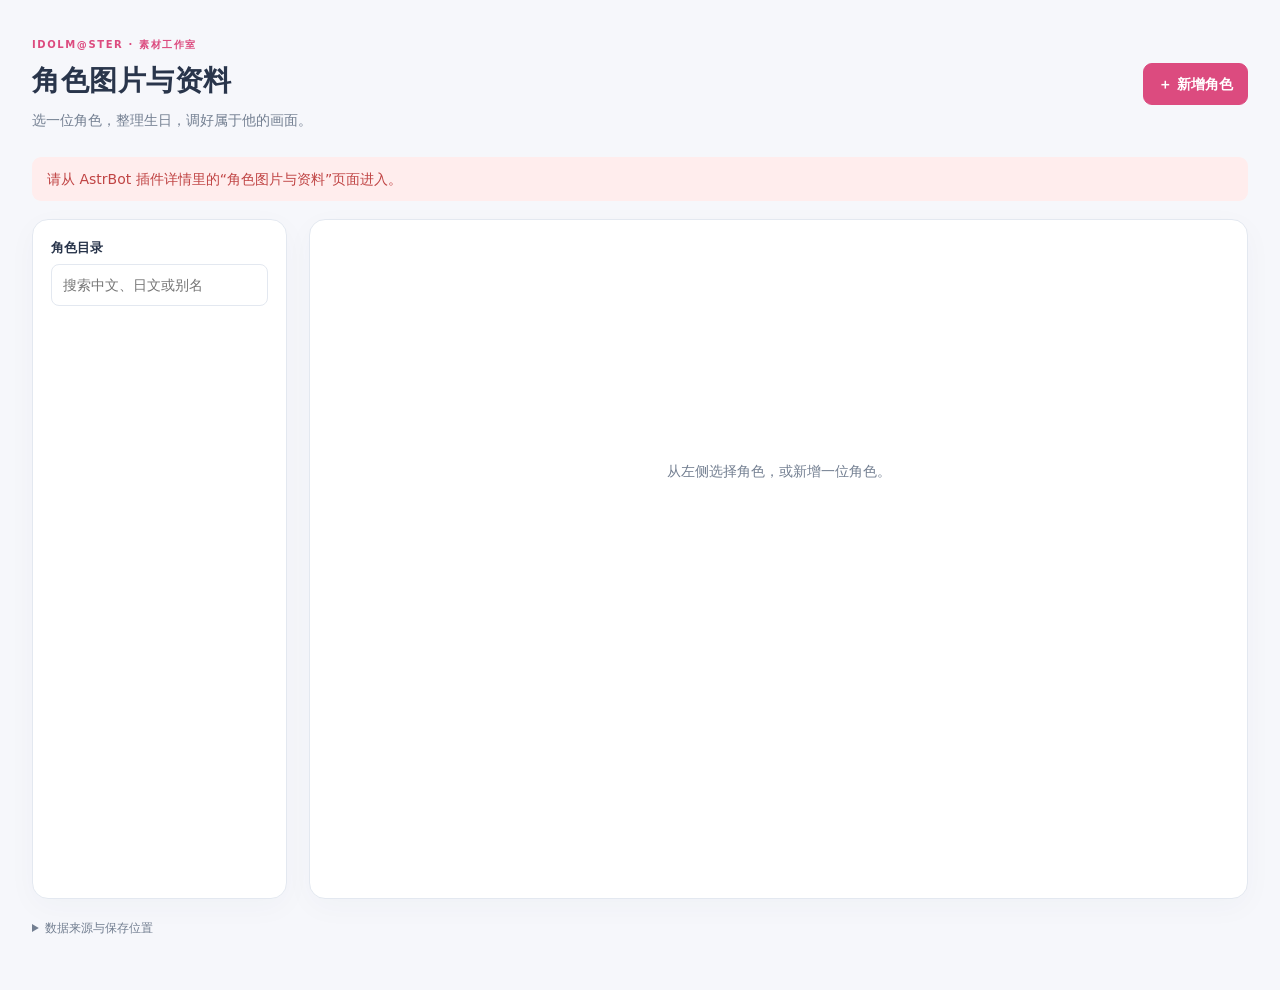
==== pages/editor/index.html @ 06b604fa "feat: update imas birthday plugin" ====
<!doctype html>
<html lang="zh-CN">
<head><meta charset="utf-8"><meta name="viewport" content="width=device-width,initial-scale=1"><title>角色图片与资料</title><link rel="stylesheet" href="./style.css"></head>
<body>
<header><div><span class="eyebrow">IDOLM@STER · 素材工作室</span><h1>角色图片与资料</h1><p>选一位角色，整理生日，调好属于他的画面。</p></div><button id="new" class="primary">＋ 新增角色</button></header>
<div id="status" role="status" aria-live="polite">正在连接 AstrBot…</div>
<div class="workspace">
<aside><label for="search">角色目录</label><input id="search" type="search" placeholder="搜索中文、日文或别名"><div id="count" class="muted"></div><nav id="characters" aria-label="角色列表"></nav></aside>
<main><div id="empty" class="empty">从左侧选择角色，或新增一位角色。</div>
<form id="form" hidden><fieldset id="fields">
<div class="section-head"><div><span class="eyebrow">PROFILE</span><h2 id="title"></h2></div><span id="origin" class="badge"></span></div>
<section class="profile-grid">
<label>登记名字<input id="name" maxlength="80" required placeholder="用于搜索和加推，例如 美作武史"><small>已有角色的登记名字保持固定。</small></label>
<label>日文显示名<input id="name_jp" maxlength="80" placeholder="留空沿用原资料"><small id="base_name"></small></label>
<label>所属企划<select id="brand"></select></label>
<label>补充别名<input id="aliases" placeholder="每个别名用逗号分隔"><small>例如 武内p, 灰姑娘P</small></label>
<label>生日来源<select id="birthday_mode"><option value="inherit">沿用基础数据</option><option value="custom">手动设置</option><option value="none">没有生日／不参与生日提醒</option></select></label>
<label>生日<input id="birthday" placeholder="MM-DD，例如 04-16" maxlength="5"><small id="base_birthday"></small></label>
<label class="wide">资料来源或备注<input id="source_note" maxlength="500" placeholder="可记录官网链接或修改原因"></label>
</section>
<div class="section-head image-heading"><div><span class="eyebrow">ARTWORK</span><h2>两种用途，分别调整</h2></div><p class="muted">拖动画面调整位置，也可以使用下方滑块。</p></div>
<div class="image-grid" id="image_editors"></div>
<div class="actions"><span id="dirty" class="muted">修改后点击保存生效</span><button id="discard" type="button">撤销未保存修改</button><button type="submit" class="primary">保存修改</button></div>
</fieldset></form>
<section id="preview_area" hidden><div class="section-head"><h2>实际效果</h2><button id="preview" type="button">预览已保存的名片</button></div><p class="muted">裁切框实时预览；这里使用插件实际渲染器生成已保存的生日卡和担当名片。</p><div id="previews"></div></section>
</main></div>
<footer><details><summary>数据来源与保存位置</summary><p id="sources"></p><p>手动资料优先于自动同步，图片以副本保存。原来的本地图不会被覆盖。生日设为“沿用基础数据”、图片选择“恢复原图”后保存，即可恢复原有来源。</p><p id="storage"></p></details></footer>
<script type="module" src="./app.js"></script>
</body></html>
---- pages/editor/style.css ----
:root{color-scheme:light;--bg:#f6f7fb;--surface:#fff;--text:#29354b;--muted:#737f91;--border:#e3e8f0;--accent:#dc4b7f;--soft:#fdf0f5;--input:#fff;--shadow:0 8px 30px #2d365008}
[data-theme=dark]{color-scheme:dark;--bg:#161b25;--surface:#202838;--text:#e2e8f2;--muted:#a8b5ca;--border:#354055;--accent:#ff8cb4;--soft:#392637;--input:#192131;--shadow:none}
*{box-sizing:border-box}body{margin:0;padding:32px;font:14px/1.6 system-ui,"Microsoft YaHei",sans-serif;background:var(--bg);color:var(--text)}header{display:flex;align-items:center;justify-content:space-between;gap:20px;max-width:1500px;margin:auto auto 20px}h1{font-size:28px;letter-spacing:.02em;margin:5px 0}h2{font-size:19px;margin:3px 0}p{margin:5px 0;color:var(--muted)}.eyebrow{font-size:10px;font-weight:750;letter-spacing:.16em;color:var(--accent)}button,input,select{font:inherit}button{cursor:pointer;border:1px solid var(--border);border-radius:9px;padding:9px 14px;background:var(--surface);color:var(--text)}button:hover{border-color:var(--accent)}button.primary{background:var(--accent);border-color:var(--accent);color:#fff;font-weight:650}button:disabled{opacity:.5;cursor:wait}input,select{width:100%;padding:9px 11px;border:1px solid var(--border);border-radius:8px;background:var(--input);color:var(--text);margin-top:5px}input:focus,select:focus{outline:2px solid var(--accent);outline-offset:1px}input[readonly]{color:var(--muted)}label{display:block;font-size:13px;font-weight:600}small,.muted{font-size:12px;color:var(--muted);font-weight:400}small{display:block;margin-top:5px}#status{max-width:1500px;margin:0 auto 18px;padding:11px 15px;border-radius:9px;background:var(--soft);min-height:42px}#status.error{color:#c04444;background:#ffeded}.workspace{display:grid;grid-template-columns:255px minmax(0,1fr);gap:22px;max-width:1500px;margin:auto}aside,main{background:var(--surface);border:1px solid var(--border);border-radius:16px;box-shadow:var(--shadow)}aside{padding:18px;height:calc(100vh - 220px);min-height:420px;position:sticky;top:18px;display:flex;flex-direction:column}#count{margin:12px 0 8px}nav{overflow:auto;flex:1}nav button{display:block;width:100%;text-align:left;margin:0 0 5px;border:0;background:transparent;padding:10px}nav button.active{background:var(--soft);color:var(--accent)}nav small{margin:0}main{padding:26px;min-height:560px;min-width:0}fieldset{padding:0;margin:0;border:0;min-width:0}.section-head{display:flex;align-items:center;justify-content:space-between;gap:16px;margin-bottom:18px}.badge{background:var(--soft);color:var(--accent);padding:4px 10px;border-radius:30px;font-size:11px}.profile-grid{display:grid;grid-template-columns:1fr 1fr;gap:16px 22px}.wide{grid-column:1/-1}.image-heading{margin-top:30px;border-top:1px solid var(--border);padding-top:24px}.image-grid{display:grid;grid-template-columns:1fr 1fr;gap:20px}.image-editor{border:1px solid var(--border);border-radius:12px;padding:16px;min-width:0}.image-editor h3{font-size:15px;margin:0 0 12px}.stage{height:290px;display:flex;align-items:center;justify-content:center;background:var(--bg);border-radius:8px;overflow:hidden;position:relative}.stage canvas{max-height:265px;max-width:100%;touch-action:none;cursor:grab;box-shadow:0 3px 15px #0001}.stage canvas:active{cursor:grabbing}.image-editor input[type=file]{font-size:11px;margin:12px 0}.image-editor input[type=range]{padding:0;accent-color:var(--accent)}.image-editor .row{display:grid;grid-template-columns:60px 1fr;align-items:center;gap:10px;margin-top:8px}.image-editor .reset{display:flex;gap:6px;justify-content:space-between;margin-top:12px}.image-editor .reset button{font-size:11px;padding:6px 9px}.actions{display:flex;align-items:center;justify-content:flex-end;gap:10px;border-top:1px solid var(--border);margin-top:26px;padding-top:20px}.actions span{margin-right:auto}.empty{display:grid;place-items:center;min-height:450px;color:var(--muted)}#preview_area{margin-top:25px;border-top:1px solid var(--border);padding-top:22px}#previews{display:grid;grid-template-columns:1fr 1fr;gap:15px;margin-top:16px}#previews img{width:100%;border:1px solid var(--border);border-radius:8px}footer{max-width:1500px;margin:20px auto;font-size:12px;color:var(--muted)}footer p{margin:10px 0;overflow-wrap:anywhere}summary{cursor:pointer}body.busy{cursor:progress}body.busy button{pointer-events:none;opacity:.6}[hidden]{display:none!important}@media(max-width:950px){body{padding:16px}.workspace{grid-template-columns:200px minmax(0,1fr)}.image-grid{grid-template-columns:1fr}.profile-grid{grid-template-columns:1fr}.wide{grid-column:auto}.section-head{flex-wrap:wrap}.actions{flex-wrap:wrap}}@media(max-width:600px){.workspace{grid-template-columns:1fr}aside{position:static;height:250px;min-height:0}main{padding:18px}h1{font-size:22px}#previews{grid-template-columns:1fr}.actions span{width:100%}}
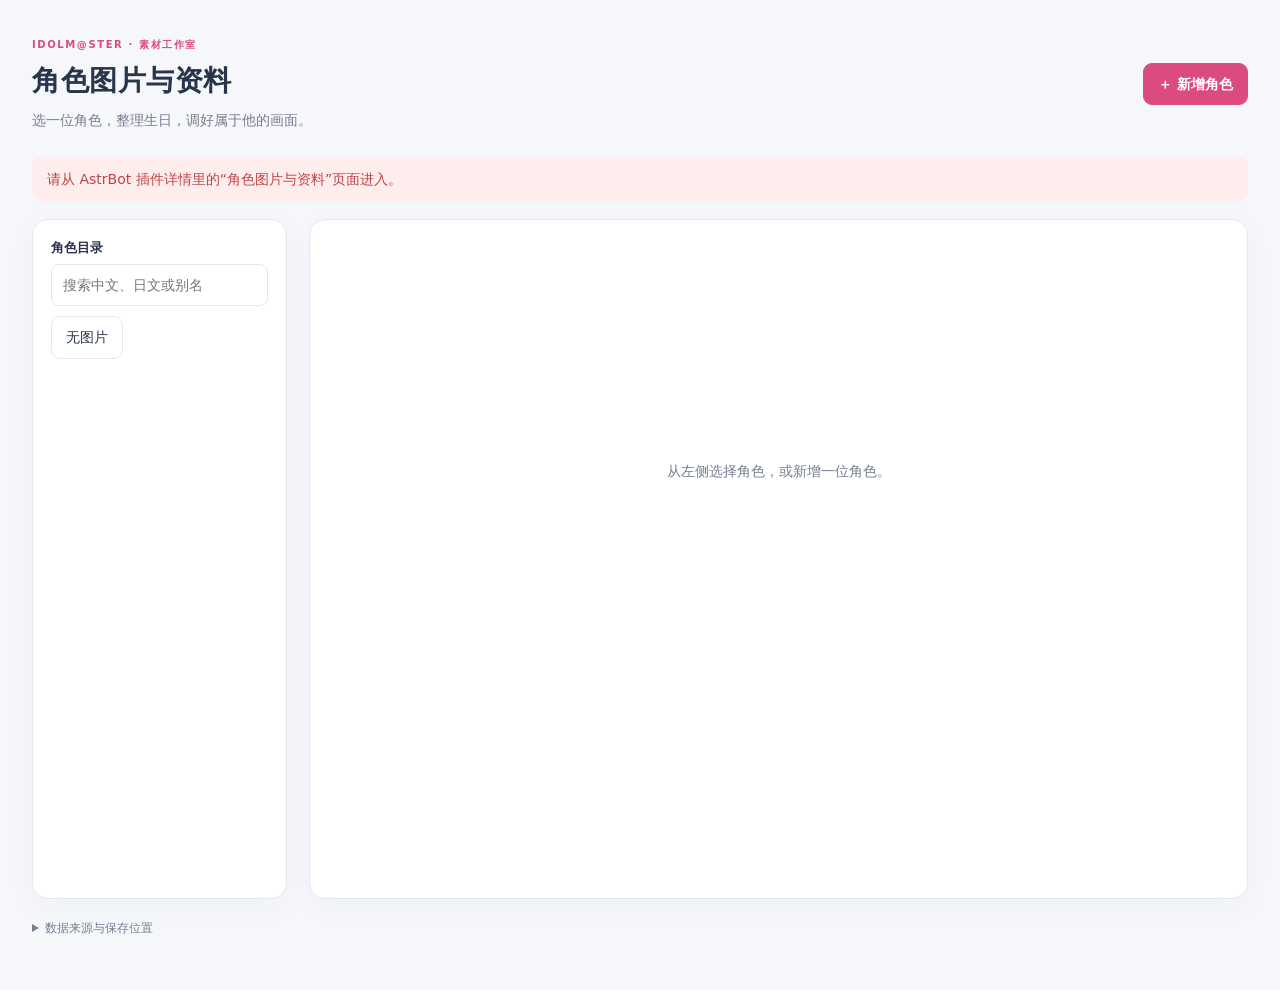
==== commit 3cbaf6d7: "Prefer original character names and add missing-image filters" ====
--- a/pages/editor/index.html
+++ b/pages/editor/index.html
@@ -2,10 +2,11 @@
 <html lang="zh-CN">
 <head><meta charset="utf-8"><meta name="viewport" content="width=device-width,initial-scale=1"><title>角色图片与资料</title><link rel="stylesheet" href="./style.css"></head>
 <body>
+<img id="tantou-mask" src="./assets/tantou-mask.png" alt="" hidden>
 <header><div><span class="eyebrow">IDOLM@STER · 素材工作室</span><h1>角色图片与资料</h1><p>选一位角色，整理生日，调好属于他的画面。</p></div><button id="new" class="primary">＋ 新增角色</button></header>
 <div id="status" role="status" aria-live="polite">正在连接 AstrBot…</div>
 <div class="workspace">
-<aside><label for="search">角色目录</label><input id="search" type="search" placeholder="搜索中文、日文或别名"><div id="count" class="muted"></div><nav id="characters" aria-label="角色列表"></nav></aside>
+<aside><label for="search">角色目录</label><input id="search" type="search" placeholder="搜索中文、日文或别名"><div class="image-filter"><button id="missing-images" type="button" aria-pressed="false">无图片</button><select id="missing-kind" aria-label="缺图用途" hidden><option value="any">任一用途缺图</option><option value="tantou">缺担当头像</option><option value="birthday">缺生日图</option><option value="both">两种都缺图</option></select></div><div id="count" class="muted"></div><nav id="characters" aria-label="角色列表"></nav></aside>
 <main><div id="empty" class="empty">从左侧选择角色，或新增一位角色。</div>
 <form id="form" hidden><fieldset id="fields">
 <div class="section-head"><div><span class="eyebrow">PROFILE</span><h2 id="title"></h2></div><span id="origin" class="badge"></span></div>
--- a/pages/editor/style.css
+++ b/pages/editor/style.css
@@ -1,3 +1,5 @@
 :root{color-scheme:light;--bg:#f6f7fb;--surface:#fff;--text:#29354b;--muted:#737f91;--border:#e3e8f0;--accent:#dc4b7f;--soft:#fdf0f5;--input:#fff;--shadow:0 8px 30px #2d365008}
 [data-theme=dark]{color-scheme:dark;--bg:#161b25;--surface:#202838;--text:#e2e8f2;--muted:#a8b5ca;--border:#354055;--accent:#ff8cb4;--soft:#392637;--input:#192131;--shadow:none}
 *{box-sizing:border-box}body{margin:0;padding:32px;font:14px/1.6 system-ui,"Microsoft YaHei",sans-serif;background:var(--bg);color:var(--text)}header{display:flex;align-items:center;justify-content:space-between;gap:20px;max-width:1500px;margin:auto auto 20px}h1{font-size:28px;letter-spacing:.02em;margin:5px 0}h2{font-size:19px;margin:3px 0}p{margin:5px 0;color:var(--muted)}.eyebrow{font-size:10px;font-weight:750;letter-spacing:.16em;color:var(--accent)}button,input,select{font:inherit}button{cursor:pointer;border:1px solid var(--border);border-radius:9px;padding:9px 14px;background:var(--surface);color:var(--text)}button:hover{border-color:var(--accent)}button.primary{background:var(--accent);border-color:var(--accent);color:#fff;font-weight:650}button:disabled{opacity:.5;cursor:wait}input,select{width:100%;padding:9px 11px;border:1px solid var(--border);border-radius:8px;background:var(--input);color:var(--text);margin-top:5px}input:focus,select:focus{outline:2px solid var(--accent);outline-offset:1px}input[readonly]{color:var(--muted)}label{display:block;font-size:13px;font-weight:600}small,.muted{font-size:12px;color:var(--muted);font-weight:400}small{display:block;margin-top:5px}#status{max-width:1500px;margin:0 auto 18px;padding:11px 15px;border-radius:9px;background:var(--soft);min-height:42px}#status.error{color:#c04444;background:#ffeded}.workspace{display:grid;grid-template-columns:255px minmax(0,1fr);gap:22px;max-width:1500px;margin:auto}aside,main{background:var(--surface);border:1px solid var(--border);border-radius:16px;box-shadow:var(--shadow)}aside{padding:18px;height:calc(100vh - 220px);min-height:420px;position:sticky;top:18px;display:flex;flex-direction:column}#count{margin:12px 0 8px}nav{overflow:auto;flex:1}nav button{display:block;width:100%;text-align:left;margin:0 0 5px;border:0;background:transparent;padding:10px}nav button.active{background:var(--soft);color:var(--accent)}nav small{margin:0}main{padding:26px;min-height:560px;min-width:0}fieldset{padding:0;margin:0;border:0;min-width:0}.section-head{display:flex;align-items:center;justify-content:space-between;gap:16px;margin-bottom:18px}.badge{background:var(--soft);color:var(--accent);padding:4px 10px;border-radius:30px;font-size:11px}.profile-grid{display:grid;grid-template-columns:1fr 1fr;gap:16px 22px}.wide{grid-column:1/-1}.image-heading{margin-top:30px;border-top:1px solid var(--border);padding-top:24px}.image-grid{display:grid;grid-template-columns:1fr 1fr;gap:20px}.image-editor{border:1px solid var(--border);border-radius:12px;padding:16px;min-width:0}.image-editor h3{font-size:15px;margin:0 0 12px}.stage{height:290px;display:flex;align-items:center;justify-content:center;background:var(--bg);border-radius:8px;overflow:hidden;position:relative}.stage canvas{max-height:265px;max-width:100%;touch-action:none;cursor:grab;box-shadow:0 3px 15px #0001}.stage canvas:active{cursor:grabbing}.image-editor input[type=file]{font-size:11px;margin:12px 0}.image-editor input[type=range]{padding:0;accent-color:var(--accent)}.image-editor .row{display:grid;grid-template-columns:60px 1fr;align-items:center;gap:10px;margin-top:8px}.image-editor .reset{display:flex;gap:6px;justify-content:space-between;margin-top:12px}.image-editor .reset button{font-size:11px;padding:6px 9px}.actions{display:flex;align-items:center;justify-content:flex-end;gap:10px;border-top:1px solid var(--border);margin-top:26px;padding-top:20px}.actions span{margin-right:auto}.empty{display:grid;place-items:center;min-height:450px;color:var(--muted)}#preview_area{margin-top:25px;border-top:1px solid var(--border);padding-top:22px}#previews{display:grid;grid-template-columns:1fr 1fr;gap:15px;margin-top:16px}#previews img{width:100%;border:1px solid var(--border);border-radius:8px}footer{max-width:1500px;margin:20px auto;font-size:12px;color:var(--muted)}footer p{margin:10px 0;overflow-wrap:anywhere}summary{cursor:pointer}body.busy{cursor:progress}body.busy button{pointer-events:none;opacity:.6}[hidden]{display:none!important}@media(max-width:950px){body{padding:16px}.workspace{grid-template-columns:200px minmax(0,1fr)}.image-grid{grid-template-columns:1fr}.profile-grid{grid-template-columns:1fr}.wide{grid-column:auto}.section-head{flex-wrap:wrap}.actions{flex-wrap:wrap}}@media(max-width:600px){.workspace{grid-template-columns:1fr}aside{position:static;height:250px;min-height:0}main{padding:18px}h1{font-size:22px}#previews{grid-template-columns:1fr}.actions span{width:100%}}
+
+.image-filter{display:flex;gap:8px;margin:10px 0;align-items:center}.image-filter select{min-width:0;flex:1}.image-filter button[aria-pressed="true"]{background:#fce5ee;border-color:#ed5086;color:#b42d60}
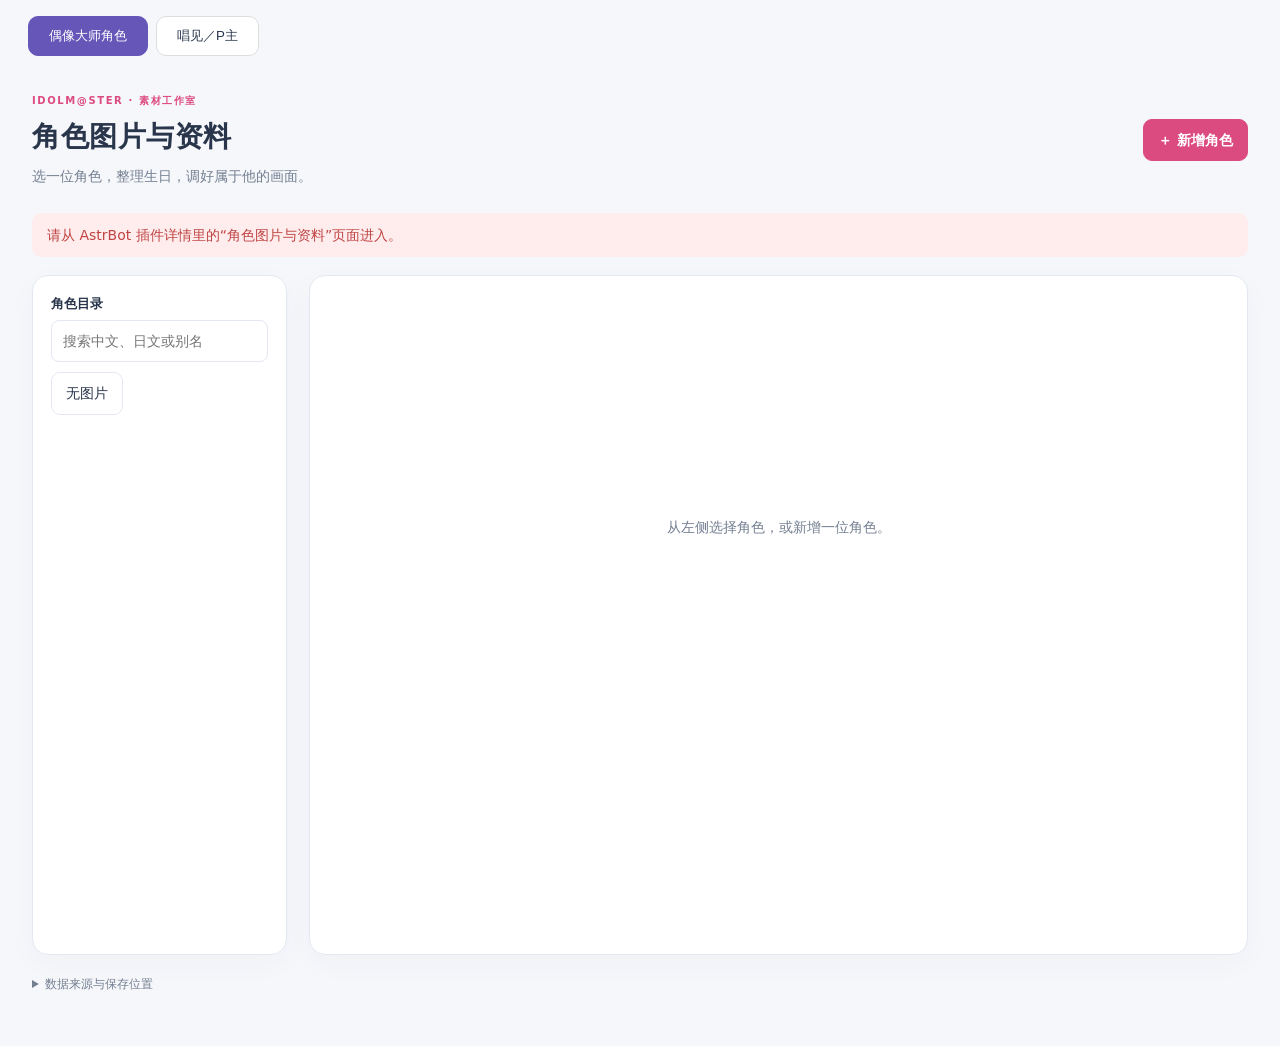
==== commit efe275a5: "feat: unify asset editor and add password-protected standalone access" ====
--- a/pages/editor/index.html
+++ b/pages/editor/index.html
@@ -1,7 +1,4 @@
-<!doctype html>
-<html lang="zh-CN">
-<head><meta charset="utf-8"><meta name="viewport" content="width=device-width,initial-scale=1"><title>角色图片与资料</title><link rel="stylesheet" href="./style.css"></head>
-<body>
+<!doctype html><html lang="zh-CN"><head><meta charset="utf-8"><meta name="viewport" content="width=device-width,initial-scale=1"><title>图片与资料管理</title><style>body{margin:0;background:#f6f7fb;font:14px system-ui,sans-serif}.modules{display:flex;gap:8px;padding:16px 28px 0}.modules button{padding:10px 20px;border:1px solid #ddd;border-radius:10px;background:white;cursor:pointer;color:#29354b}.modules button[aria-selected=true]{background:#6556b8;color:white;border-color:#6556b8}[hidden]{display:none!important}[data-theme=dark] body{background:#161b25}</style></head><body><nav class="modules" role="tablist" aria-label="资料模块"><button id="characters-tab" role="tab" aria-controls="characters-panel" aria-selected="true">偶像大师角色</button><button id="music-tab" role="tab" aria-controls="music-panel" aria-selected="false">唱见／P主</button></nav><div id="characters-panel" role="tabpanel" aria-labelledby="characters-tab"></div><div id="music-panel" role="tabpanel" aria-labelledby="music-tab" hidden></div><template id="characters-template"><link rel="stylesheet" href="./style.css"><div class="module-body">
 <img id="tantou-mask" src="./assets/tantou-mask.png" alt="" hidden>
 <header><div><span class="eyebrow">IDOLM@STER · 素材工作室</span><h1>角色图片与资料</h1><p>选一位角色，整理生日，调好属于他的画面。</p></div><button id="new" class="primary">＋ 新增角色</button></header>
 <div id="status" role="status" aria-live="polite">正在连接 AstrBot…</div>
@@ -26,5 +23,33 @@
 <section id="preview_area" hidden><div class="section-head"><h2>实际效果</h2><button id="preview" type="button">预览已保存的名片</button></div><p class="muted">裁切框实时预览；这里使用插件实际渲染器生成已保存的生日卡和担当名片。</p><div id="previews"></div></section>
 </main></div>
 <footer><details><summary>数据来源与保存位置</summary><p id="sources"></p><p>手动资料优先于自动同步，图片以副本保存。原来的本地图不会被覆盖。生日设为“沿用基础数据”、图片选择“恢复原图”后保存，即可恢复原有来源。</p><p id="storage"></p></details></footer>
-<script type="module" src="./app.js"></script>
-</body></html>
+
+</div></template><template id="music-template"><link rel="stylesheet" href="./people.css"><div class="module-body">
+<img id="mask" src="./assets/tantou-mask.png" alt="" hidden>
+<header><div><span class="eyebrow">MUSIC · 素材工作室</span><h1>唱见与P主图片资料</h1><p>整理名字与生日，调整担当名片里的头像。</p></div></header>
+<div id="status" role="status" aria-live="polite">正在连接 AstrBot…</div>
+<div class="workspace">
+<aside><label for="search">人物目录</label><input id="search" type="search" placeholder="搜索名字、罗马音或别名">
+<select id="kind" aria-label="人物类别"><option value="">全部</option><option value="utaite">唱见</option><option value="music_creator">P主／音乐创作者</option></select>
+<div class="filters"><label><input id="missing" type="checkbox"> 缺图片</label><label><input id="no-birthday" type="checkbox"> 未登记生日</label></div>
+<small id="count"></small><nav id="list" aria-label="人物列表"></nav><div class="paging"><button id="previous" type="button">上一页</button><span id="page"></span><button id="next" type="button">下一页</button></div></aside>
+<main><div id="empty">从左侧选择一位唱见或音乐创作者。</div>
+<form id="form" hidden><fieldset id="fields"><div class="heading"><h2 id="title"></h2><span id="badge"></span></div>
+<div class="profile-grid"><label>显示名字<input id="name" required maxlength="100"><small id="base-name"></small></label>
+<label>补充别名<textarea id="aliases" rows="3" placeholder="用逗号或换行分隔"></textarea><small>原目录中的名字和别名会继续保留。</small></label>
+<label>生日来源<select id="birthday-mode"><option value="inherit">沿用基础资料</option><option value="custom">手动设置</option><option value="none">不登记生日</option></select></label>
+<label>生日<input id="birthday" placeholder="MM-DD，例如 10-18" maxlength="5"><small id="base-birthday"></small></label>
+<label class="wide">来源说明或备注<input id="note" maxlength="500"></label></div>
+<div class="artwork"><section><h2>担当头像</h2><div class="stage"><canvas id="canvas" width="600" height="540" aria-label="拖动调整头像位置"></canvas></div>
+<input id="upload" type="file" accept="image/png,image/jpeg,image/webp,image/gif"><small>支持 PNG / JPEG / WebP / GIF，最大 10 MB。</small></section>
+<section class="controls"><label>填充方式<select id="fit"><option value="contain">完整显示</option><option value="cover">铺满头像框</option></select></label>
+<label>缩放<input id="zoom" type="range" min="0.25" max="4" step="0.01"></label>
+<label>水平位置<input id="x" type="range" min="0" max="1" step="0.001"></label>
+<label>垂直位置<input id="y" type="range" min="0" max="1" step="0.001"></label>
+<div class="buttons"><button id="center" type="button">居中</button><button id="moegirl-image" type="button" hidden>载入萌百图片</button><button id="restore" type="button">恢复来源图片</button></div><small id="image-note"></small></section></div>
+<div class="actions"><small id="dirty">修改后点击保存生效</small><button id="discard" type="button">撤销未保存修改</button><button type="submit" class="primary">保存修改</button></div>
+</fieldset></form>
+<section id="preview-area" hidden><div class="heading"><h2>实际名片</h2><button id="preview" type="button">预览已保存的名片</button></div><img id="preview-image" alt="担当名片预览" hidden></section>
+<details id="source-area" hidden><summary>资料来源</summary><div id="sources"></div></details>
+</main></div><footer><p>这里只管理唱见和音乐创作者，与偶像大师角色资料分开保存。未公开的生日保留为空。</p><p id="storage"></p></footer>
+</div></template><script type="module" src="./app.js"></script><script type="module" src="./people.js"></script><script type="module" src="./workspace.js"></script></body></html>
--- a/pages/editor/style.css
+++ b/pages/editor/style.css
@@ -1,5 +1,5 @@
-:root{color-scheme:light;--bg:#f6f7fb;--surface:#fff;--text:#29354b;--muted:#737f91;--border:#e3e8f0;--accent:#dc4b7f;--soft:#fdf0f5;--input:#fff;--shadow:0 8px 30px #2d365008}
-[data-theme=dark]{color-scheme:dark;--bg:#161b25;--surface:#202838;--text:#e2e8f2;--muted:#a8b5ca;--border:#354055;--accent:#ff8cb4;--soft:#392637;--input:#192131;--shadow:none}
-*{box-sizing:border-box}body{margin:0;padding:32px;font:14px/1.6 system-ui,"Microsoft YaHei",sans-serif;background:var(--bg);color:var(--text)}header{display:flex;align-items:center;justify-content:space-between;gap:20px;max-width:1500px;margin:auto auto 20px}h1{font-size:28px;letter-spacing:.02em;margin:5px 0}h2{font-size:19px;margin:3px 0}p{margin:5px 0;color:var(--muted)}.eyebrow{font-size:10px;font-weight:750;letter-spacing:.16em;color:var(--accent)}button,input,select{font:inherit}button{cursor:pointer;border:1px solid var(--border);border-radius:9px;padding:9px 14px;background:var(--surface);color:var(--text)}button:hover{border-color:var(--accent)}button.primary{background:var(--accent);border-color:var(--accent);color:#fff;font-weight:650}button:disabled{opacity:.5;cursor:wait}input,select{width:100%;padding:9px 11px;border:1px solid var(--border);border-radius:8px;background:var(--input);color:var(--text);margin-top:5px}input:focus,select:focus{outline:2px solid var(--accent);outline-offset:1px}input[readonly]{color:var(--muted)}label{display:block;font-size:13px;font-weight:600}small,.muted{font-size:12px;color:var(--muted);font-weight:400}small{display:block;margin-top:5px}#status{max-width:1500px;margin:0 auto 18px;padding:11px 15px;border-radius:9px;background:var(--soft);min-height:42px}#status.error{color:#c04444;background:#ffeded}.workspace{display:grid;grid-template-columns:255px minmax(0,1fr);gap:22px;max-width:1500px;margin:auto}aside,main{background:var(--surface);border:1px solid var(--border);border-radius:16px;box-shadow:var(--shadow)}aside{padding:18px;height:calc(100vh - 220px);min-height:420px;position:sticky;top:18px;display:flex;flex-direction:column}#count{margin:12px 0 8px}nav{overflow:auto;flex:1}nav button{display:block;width:100%;text-align:left;margin:0 0 5px;border:0;background:transparent;padding:10px}nav button.active{background:var(--soft);color:var(--accent)}nav small{margin:0}main{padding:26px;min-height:560px;min-width:0}fieldset{padding:0;margin:0;border:0;min-width:0}.section-head{display:flex;align-items:center;justify-content:space-between;gap:16px;margin-bottom:18px}.badge{background:var(--soft);color:var(--accent);padding:4px 10px;border-radius:30px;font-size:11px}.profile-grid{display:grid;grid-template-columns:1fr 1fr;gap:16px 22px}.wide{grid-column:1/-1}.image-heading{margin-top:30px;border-top:1px solid var(--border);padding-top:24px}.image-grid{display:grid;grid-template-columns:1fr 1fr;gap:20px}.image-editor{border:1px solid var(--border);border-radius:12px;padding:16px;min-width:0}.image-editor h3{font-size:15px;margin:0 0 12px}.stage{height:290px;display:flex;align-items:center;justify-content:center;background:var(--bg);border-radius:8px;overflow:hidden;position:relative}.stage canvas{max-height:265px;max-width:100%;touch-action:none;cursor:grab;box-shadow:0 3px 15px #0001}.stage canvas:active{cursor:grabbing}.image-editor input[type=file]{font-size:11px;margin:12px 0}.image-editor input[type=range]{padding:0;accent-color:var(--accent)}.image-editor .row{display:grid;grid-template-columns:60px 1fr;align-items:center;gap:10px;margin-top:8px}.image-editor .reset{display:flex;gap:6px;justify-content:space-between;margin-top:12px}.image-editor .reset button{font-size:11px;padding:6px 9px}.actions{display:flex;align-items:center;justify-content:flex-end;gap:10px;border-top:1px solid var(--border);margin-top:26px;padding-top:20px}.actions span{margin-right:auto}.empty{display:grid;place-items:center;min-height:450px;color:var(--muted)}#preview_area{margin-top:25px;border-top:1px solid var(--border);padding-top:22px}#previews{display:grid;grid-template-columns:1fr 1fr;gap:15px;margin-top:16px}#previews img{width:100%;border:1px solid var(--border);border-radius:8px}footer{max-width:1500px;margin:20px auto;font-size:12px;color:var(--muted)}footer p{margin:10px 0;overflow-wrap:anywhere}summary{cursor:pointer}body.busy{cursor:progress}body.busy button{pointer-events:none;opacity:.6}[hidden]{display:none!important}@media(max-width:950px){body{padding:16px}.workspace{grid-template-columns:200px minmax(0,1fr)}.image-grid{grid-template-columns:1fr}.profile-grid{grid-template-columns:1fr}.wide{grid-column:auto}.section-head{flex-wrap:wrap}.actions{flex-wrap:wrap}}@media(max-width:600px){.workspace{grid-template-columns:1fr}aside{position:static;height:250px;min-height:0}main{padding:18px}h1{font-size:22px}#previews{grid-template-columns:1fr}.actions span{width:100%}}
+:host{color-scheme:light;--bg:#f6f7fb;--surface:#fff;--text:#29354b;--muted:#737f91;--border:#e3e8f0;--accent:#dc4b7f;--soft:#fdf0f5;--input:#fff;--shadow:0 8px 30px #2d365008}
+:host-context([data-theme=dark]){color-scheme:dark;--bg:#161b25;--surface:#202838;--text:#e2e8f2;--muted:#a8b5ca;--border:#354055;--accent:#ff8cb4;--soft:#392637;--input:#192131;--shadow:none}
+*{box-sizing:border-box}.module-body{margin:0;padding:32px;font:14px/1.6 system-ui,"Microsoft YaHei",sans-serif;background:var(--bg);color:var(--text)}header{display:flex;align-items:center;justify-content:space-between;gap:20px;max-width:1500px;margin:auto auto 20px}h1{font-size:28px;letter-spacing:.02em;margin:5px 0}h2{font-size:19px;margin:3px 0}p{margin:5px 0;color:var(--muted)}.eyebrow{font-size:10px;font-weight:750;letter-spacing:.16em;color:var(--accent)}button,input,select{font:inherit}button{cursor:pointer;border:1px solid var(--border);border-radius:9px;padding:9px 14px;background:var(--surface);color:var(--text)}button:hover{border-color:var(--accent)}button.primary{background:var(--accent);border-color:var(--accent);color:#fff;font-weight:650}button:disabled{opacity:.5;cursor:wait}input,select{width:100%;padding:9px 11px;border:1px solid var(--border);border-radius:8px;background:var(--input);color:var(--text);margin-top:5px}input:focus,select:focus{outline:2px solid var(--accent);outline-offset:1px}input[readonly]{color:var(--muted)}label{display:block;font-size:13px;font-weight:600}small,.muted{font-size:12px;color:var(--muted);font-weight:400}small{display:block;margin-top:5px}#status{max-width:1500px;margin:0 auto 18px;padding:11px 15px;border-radius:9px;background:var(--soft);min-height:42px}#status.error{color:#c04444;background:#ffeded}.workspace{display:grid;grid-template-columns:255px minmax(0,1fr);gap:22px;max-width:1500px;margin:auto}aside,main{background:var(--surface);border:1px solid var(--border);border-radius:16px;box-shadow:var(--shadow)}aside{padding:18px;height:calc(100vh - 220px);min-height:420px;position:sticky;top:18px;display:flex;flex-direction:column}#count{margin:12px 0 8px}nav{overflow:auto;flex:1}nav button{display:block;width:100%;text-align:left;margin:0 0 5px;border:0;background:transparent;padding:10px}nav button.active{background:var(--soft);color:var(--accent)}nav small{margin:0}main{padding:26px;min-height:560px;min-width:0}fieldset{padding:0;margin:0;border:0;min-width:0}.section-head{display:flex;align-items:center;justify-content:space-between;gap:16px;margin-bottom:18px}.badge{background:var(--soft);color:var(--accent);padding:4px 10px;border-radius:30px;font-size:11px}.profile-grid{display:grid;grid-template-columns:1fr 1fr;gap:16px 22px}.wide{grid-column:1/-1}.image-heading{margin-top:30px;border-top:1px solid var(--border);padding-top:24px}.image-grid{display:grid;grid-template-columns:1fr 1fr;gap:20px}.image-editor{border:1px solid var(--border);border-radius:12px;padding:16px;min-width:0}.image-editor h3{font-size:15px;margin:0 0 12px}.stage{height:290px;display:flex;align-items:center;justify-content:center;background:var(--bg);border-radius:8px;overflow:hidden;position:relative}.stage canvas{max-height:265px;max-width:100%;touch-action:none;cursor:grab;box-shadow:0 3px 15px #0001}.stage canvas:active{cursor:grabbing}.image-editor input[type=file]{font-size:11px;margin:12px 0}.image-editor input[type=range]{padding:0;accent-color:var(--accent)}.image-editor .row{display:grid;grid-template-columns:60px 1fr;align-items:center;gap:10px;margin-top:8px}.image-editor .reset{display:flex;gap:6px;justify-content:space-between;margin-top:12px}.image-editor .reset button{font-size:11px;padding:6px 9px}.actions{display:flex;align-items:center;justify-content:flex-end;gap:10px;border-top:1px solid var(--border);margin-top:26px;padding-top:20px}.actions span{margin-right:auto}.empty{display:grid;place-items:center;min-height:450px;color:var(--muted)}#preview_area{margin-top:25px;border-top:1px solid var(--border);padding-top:22px}#previews{display:grid;grid-template-columns:1fr 1fr;gap:15px;margin-top:16px}#previews img{width:100%;border:1px solid var(--border);border-radius:8px}footer{max-width:1500px;margin:20px auto;font-size:12px;color:var(--muted)}footer p{margin:10px 0;overflow-wrap:anywhere}summary{cursor:pointer}.module-body.busy{cursor:progress}.module-body.busy button{pointer-events:none;opacity:.6}[hidden]{display:none!important}@media(max-width:950px){.module-body{padding:16px}.workspace{grid-template-columns:200px minmax(0,1fr)}.image-grid{grid-template-columns:1fr}.profile-grid{grid-template-columns:1fr}.wide{grid-column:auto}.section-head{flex-wrap:wrap}.actions{flex-wrap:wrap}}@media(max-width:600px){.workspace{grid-template-columns:1fr}aside{position:static;height:250px;min-height:0}main{padding:18px}h1{font-size:22px}#previews{grid-template-columns:1fr}.actions span{width:100%}}
 
 .image-filter{display:flex;gap:8px;margin:10px 0;align-items:center}.image-filter select{min-width:0;flex:1}.image-filter button[aria-pressed="true"]{background:#fce5ee;border-color:#ed5086;color:#b42d60}
--- a/pages/editor/people.css
+++ b/pages/editor/people.css
@@ -0,0 +1,3 @@
+:host{color-scheme:light;--bg:#f6f7fb;--surface:#fff;--text:#29354b;--muted:#737f91;--border:#e3e8f0;--accent:#6556b8;--soft:#f1eefb;--input:#fff}
+:host-context([data-theme=dark]){color-scheme:dark;--bg:#161b25;--surface:#202838;--text:#e2e8f2;--muted:#a8b5ca;--border:#354055;--accent:#b8a4ff;--soft:#302b43;--input:#192131}
+*{box-sizing:border-box}.module-body{margin:0;padding:28px;font:14px/1.6 system-ui,"Microsoft YaHei",sans-serif;background:var(--bg);color:var(--text)}header,.workspace,#status,footer{max-width:1450px;margin:0 auto 20px}h1{font-size:27px;margin:4px 0}h2{font-size:19px;margin:0}p{margin:4px 0;color:var(--muted)}.eyebrow{font-size:10px;letter-spacing:.15em;color:var(--accent);font-weight:700}button,input,select,textarea{font:inherit}button{border:1px solid var(--border);border-radius:8px;padding:8px 12px;background:var(--surface);color:var(--text);cursor:pointer}button:hover{border-color:var(--accent)}button:disabled{opacity:.45;cursor:default}.primary{background:var(--accent);color:var(--surface);font-weight:650}input:not([type=checkbox]),select,textarea{display:block;width:100%;margin-top:5px;padding:8px 10px;border:1px solid var(--border);border-radius:8px;background:var(--input);color:var(--text)}input:focus,select:focus,textarea:focus,button:focus-visible{outline:2px solid var(--accent);outline-offset:2px}textarea{resize:vertical}label{display:block;font-size:13px;font-weight:600}small,footer{display:block;font-size:12px;color:var(--muted);font-weight:400}small{margin-top:5px}#status{padding:10px 15px;background:var(--soft);border-radius:9px;min-height:42px}#status.error{color:#b43838;background:#ffeded}.workspace{display:grid;grid-template-columns:280px minmax(0,1fr);gap:22px}aside,main{background:var(--surface);border:1px solid var(--border);border-radius:14px;padding:20px;min-width:0}aside{display:flex;flex-direction:column;position:sticky;top:16px;height:calc(100vh - 215px);min-height:450px}.filters{display:flex;gap:15px;flex-wrap:wrap;margin:12px 0}.filters label{font-size:12px}#count{margin-bottom:10px}nav{flex:1;overflow:auto}nav button{display:block;width:100%;text-align:left;background:transparent;border:0;margin-bottom:4px;padding:9px}nav button.active{color:var(--accent);background:var(--soft)}nav small{margin:0}.paging{display:flex;align-items:center;justify-content:space-between;gap:5px;margin-top:12px;font-size:12px}.paging button{padding:5px 8px}main{padding:26px;min-height:550px}#empty{display:grid;place-items:center;height:450px;color:var(--muted)}fieldset{margin:0;padding:0;border:0;min-width:0}.heading{display:flex;align-items:center;justify-content:space-between;gap:15px;margin-bottom:20px}#badge{font-size:11px;color:var(--accent);background:var(--soft);padding:4px 10px;border-radius:20px}.profile-grid{display:grid;grid-template-columns:1fr 1fr;gap:16px 22px}.wide{grid-column:1/-1}.artwork{display:grid;grid-template-columns:1fr 1fr;gap:24px;margin-top:26px;padding-top:24px;border-top:1px solid var(--border)}.stage{display:flex;align-items:center;justify-content:center;background:var(--bg);border-radius:10px;margin-top:12px;height:290px}.stage canvas{max-width:100%;max-height:270px;width:300px;height:auto;cursor:grab;touch-action:none}.stage canvas:active{cursor:grabbing}.controls{padding-top:35px}.controls label{margin-bottom:12px}input[type=range]{accent-color:var(--accent);padding:0}.buttons{display:flex;gap:8px;flex-wrap:wrap}.actions{display:flex;align-items:center;justify-content:flex-end;gap:10px;margin-top:25px;padding-top:18px;border-top:1px solid var(--border)}.actions small{margin-right:auto}#preview-area{margin-top:26px;border-top:1px solid var(--border);padding-top:22px}#preview-image{max-width:100%;width:700px;height:auto;border-radius:8px;border:1px solid var(--border)}details{margin-top:24px;font-size:12px}summary{cursor:pointer}#sources a{display:block;color:var(--accent);overflow-wrap:anywhere;margin:8px 0}footer p{overflow-wrap:anywhere}.module-body.busy{cursor:progress}.module-body.busy button{pointer-events:none;opacity:.6}[hidden]{display:none!important}@media(max-width:950px){.module-body{padding:16px}.workspace{grid-template-columns:230px minmax(0,1fr)}.profile-grid,.artwork{grid-template-columns:1fr}.wide{grid-column:auto}.controls{padding-top:0}.actions{flex-wrap:wrap}}@media(max-width:620px){.workspace{grid-template-columns:1fr}aside{position:static;height:350px;min-height:0}main{padding:18px}.actions small{width:100%}h1{font-size:22px}}
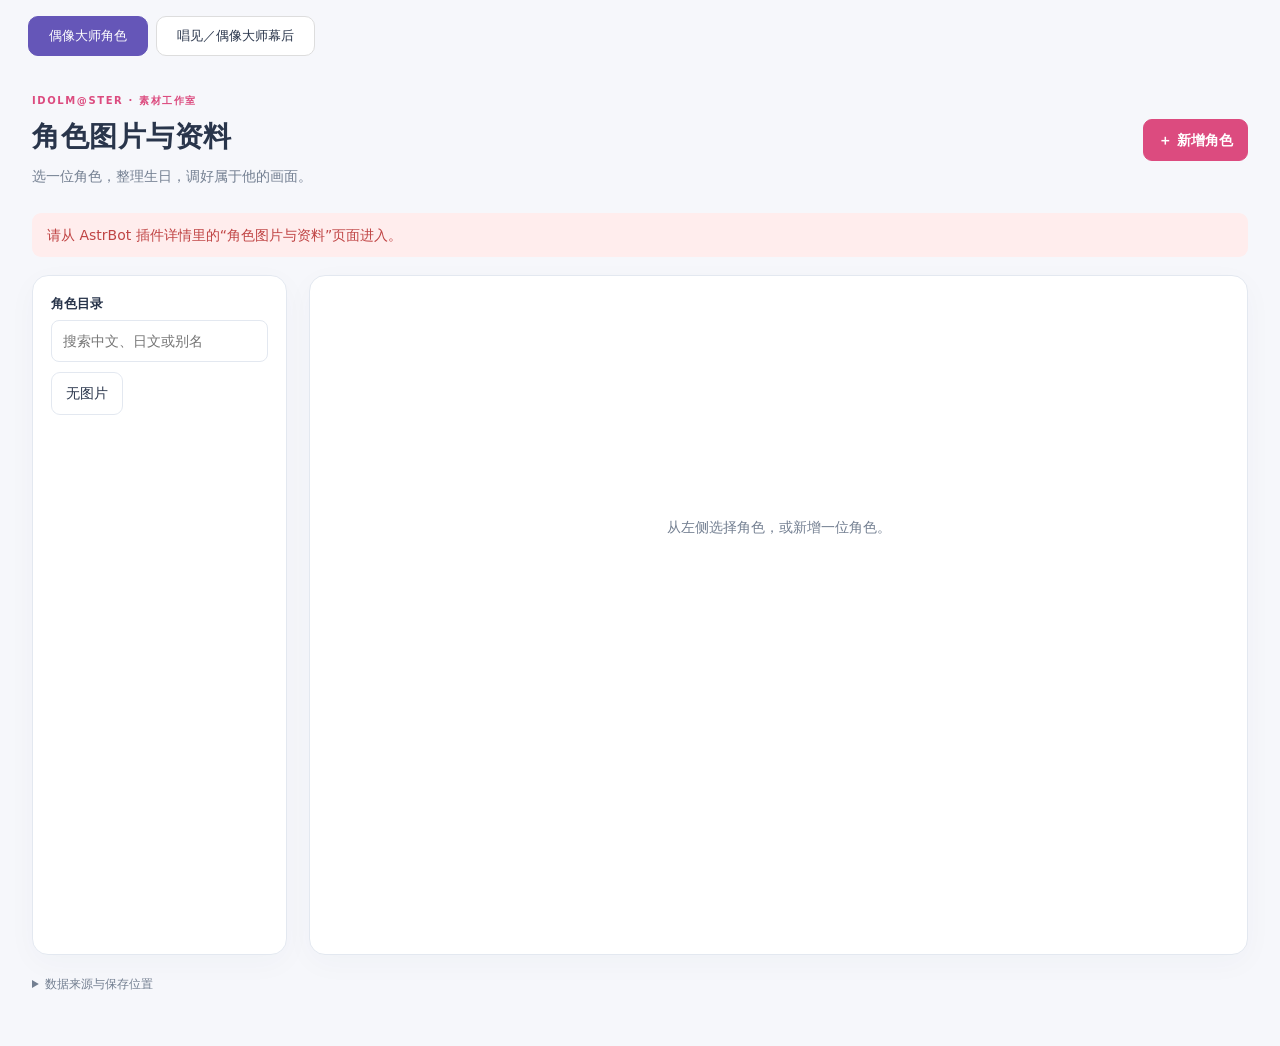
==== commit 10af542d: "Replace the general producer directory with credited Idolmaster staff" ====
--- a/pages/editor/index.html
+++ b/pages/editor/index.html
@@ -1,4 +1,4 @@
-<!doctype html><html lang="zh-CN"><head><meta charset="utf-8"><meta name="viewport" content="width=device-width,initial-scale=1"><title>图片与资料管理</title><style>body{margin:0;background:#f6f7fb;font:14px system-ui,sans-serif}.modules{display:flex;gap:8px;padding:16px 28px 0}.modules button{padding:10px 20px;border:1px solid #ddd;border-radius:10px;background:white;cursor:pointer;color:#29354b}.modules button[aria-selected=true]{background:#6556b8;color:white;border-color:#6556b8}[hidden]{display:none!important}[data-theme=dark] body{background:#161b25}</style></head><body><nav class="modules" role="tablist" aria-label="资料模块"><button id="characters-tab" role="tab" aria-controls="characters-panel" aria-selected="true">偶像大师角色</button><button id="music-tab" role="tab" aria-controls="music-panel" aria-selected="false">唱见／P主</button></nav><div id="characters-panel" role="tabpanel" aria-labelledby="characters-tab"></div><div id="music-panel" role="tabpanel" aria-labelledby="music-tab" hidden></div><template id="characters-template"><link rel="stylesheet" href="./style.css"><div class="module-body">
+<!doctype html><html lang="zh-CN"><head><meta charset="utf-8"><meta name="viewport" content="width=device-width,initial-scale=1"><title>图片与资料管理</title><style>body{margin:0;background:#f6f7fb;font:14px system-ui,sans-serif}.modules{display:flex;gap:8px;padding:16px 28px 0}.modules button{padding:10px 20px;border:1px solid #ddd;border-radius:10px;background:white;cursor:pointer;color:#29354b}.modules button[aria-selected=true]{background:#6556b8;color:white;border-color:#6556b8}[hidden]{display:none!important}[data-theme=dark] body{background:#161b25}</style></head><body><nav class="modules" role="tablist" aria-label="资料模块"><button id="characters-tab" role="tab" aria-controls="characters-panel" aria-selected="true">偶像大师角色</button><button id="music-tab" role="tab" aria-controls="music-panel" aria-selected="false">唱见／偶像大师幕后</button></nav><div id="characters-panel" role="tabpanel" aria-labelledby="characters-tab"></div><div id="music-panel" role="tabpanel" aria-labelledby="music-tab" hidden></div><template id="characters-template"><link rel="stylesheet" href="./style.css"><div class="module-body">
 <img id="tantou-mask" src="./assets/tantou-mask.png" alt="" hidden>
 <header><div><span class="eyebrow">IDOLM@STER · 素材工作室</span><h1>角色图片与资料</h1><p>选一位角色，整理生日，调好属于他的画面。</p></div><button id="new" class="primary">＋ 新增角色</button></header>
 <div id="status" role="status" aria-live="polite">正在连接 AstrBot…</div>
@@ -26,14 +26,14 @@
 
 </div></template><template id="music-template"><link rel="stylesheet" href="./people.css"><div class="module-body">
 <img id="mask" src="./assets/tantou-mask.png" alt="" hidden>
-<header><div><span class="eyebrow">MUSIC · 素材工作室</span><h1>唱见与P主图片资料</h1><p>整理名字与生日，调整担当名片里的头像。</p></div></header>
+<header><div><h1>唱见与偶像大师幕后资料</h1><p>整理名字与生日，调整担当名片里的头像。</p></div></header>
 <div id="status" role="status" aria-live="polite">正在连接 AstrBot…</div>
 <div class="workspace">
 <aside><label for="search">人物目录</label><input id="search" type="search" placeholder="搜索名字、罗马音或别名">
-<select id="kind" aria-label="人物类别"><option value="">全部</option><option value="utaite">唱见</option><option value="music_creator">P主／音乐创作者</option></select>
+<select id="kind" aria-label="人物类别"><option value="">全部</option><option value="utaite">唱见</option><option value="music_creator">偶像大师幕后</option></select>
 <div class="filters"><label><input id="missing" type="checkbox"> 缺图片</label><label><input id="no-birthday" type="checkbox"> 未登记生日</label></div>
 <small id="count"></small><nav id="list" aria-label="人物列表"></nav><div class="paging"><button id="previous" type="button">上一页</button><span id="page"></span><button id="next" type="button">下一页</button></div></aside>
-<main><div id="empty">从左侧选择一位唱见或音乐创作者。</div>
+<main><div id="empty">从左侧选择一位人物。</div>
 <form id="form" hidden><fieldset id="fields"><div class="heading"><h2 id="title"></h2><span id="badge"></span></div>
 <div class="profile-grid"><label>显示名字<input id="name" required maxlength="100"><small id="base-name"></small></label>
 <label>补充别名<textarea id="aliases" rows="3" placeholder="用逗号或换行分隔"></textarea><small>原目录中的名字和别名会继续保留。</small></label>
@@ -46,10 +46,10 @@
 <label>缩放<input id="zoom" type="range" min="0.25" max="4" step="0.01"></label>
 <label>水平位置<input id="x" type="range" min="0" max="1" step="0.001"></label>
 <label>垂直位置<input id="y" type="range" min="0" max="1" step="0.001"></label>
-<div class="buttons"><button id="center" type="button">居中</button><button id="moegirl-image" type="button" hidden>载入萌百图片</button><button id="restore" type="button">恢复来源图片</button></div><small id="image-note"></small></section></div>
+<div class="buttons"><button id="center" type="button">居中</button><button id="directory-image" type="button" hidden>载入目录头像</button><button id="restore" type="button">恢复来源图片</button></div><small id="image-note"></small></section></div>
 <div class="actions"><small id="dirty">修改后点击保存生效</small><button id="discard" type="button">撤销未保存修改</button><button type="submit" class="primary">保存修改</button></div>
 </fieldset></form>
 <section id="preview-area" hidden><div class="heading"><h2>实际名片</h2><button id="preview" type="button">预览已保存的名片</button></div><img id="preview-image" alt="担当名片预览" hidden></section>
 <details id="source-area" hidden><summary>资料来源</summary><div id="sources"></div></details>
-</main></div><footer><p>这里只管理唱见和音乐创作者，与偶像大师角色资料分开保存。未公开的生日保留为空。</p><p id="storage"></p></footer>
+</main></div><footer><p>这里管理唱见和偶像大师幕后人员。未公开的生日保留为空。</p><p id="storage"></p></footer>
 </div></template><script type="module" src="./app.js"></script><script type="module" src="./people.js"></script><script type="module" src="./workspace.js"></script></body></html>
